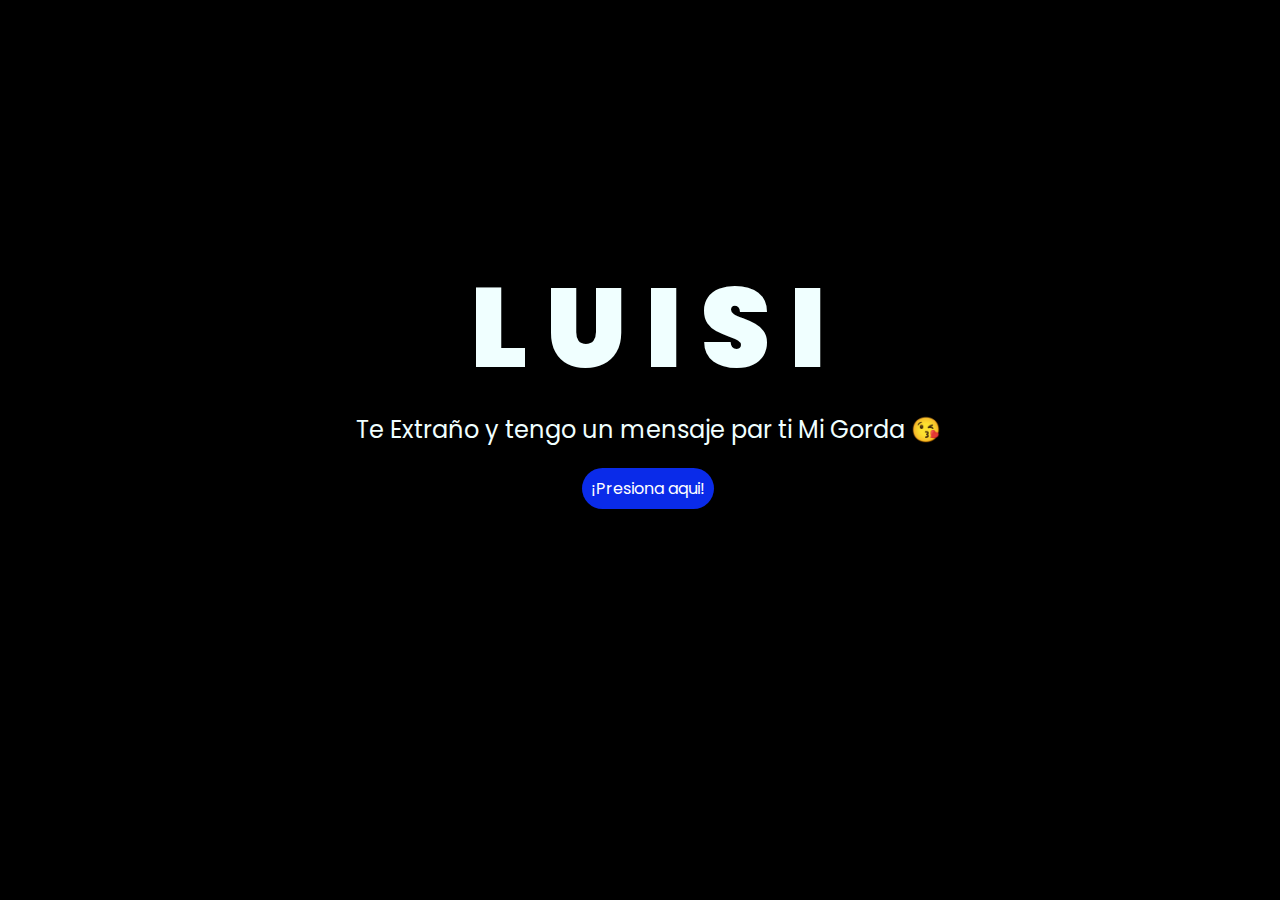
==== index.html @ f87f86c5 "Add files via upload" ====
<!DOCTYPE html>
<html lang="es">

<head>
    <meta charset="UTF-8">
    <meta http-equiv="X-UA-Compatible" content="IE=edge">
    <meta name="viewport" content="width=device-width, initial-scale=1.0">
    <link rel="stylesheet" href="css/style.css">
    <link rel="icon" href="img/flowers.png" type="image/x-icon">
    <title>Flowers</title>
</head>

<body>
    <div class="greetings">
        <span>L</span>
        <span>U</span>
        <span>I</span>
        <span>S</span>
        <span>I</span>
       
    </div>
    <div class="description">
        <span>Te Extraño y tengo un mensaje par ti Mi Gorda 😘</span>
    </div>
    <div class="button">
        <button class="botones">
            <a href="flower.html" style="color: #fff;">¡Presiona aqui!</a>
        </button>
    </div>

    <!-- Créditos -->
    
</body>

</html>
---- css/style.css ----
@import url('https://fonts.googleapis.com/css2?family=Poppins:ital,wght@0,500;1,900&display=swap');
*{
    font-family: 'Poppins',cursive;
}
body{
    color: azure;
    width: 100%;
    height: 82vh;
    display: flex;
    flex-direction: column;
    align-items: center;
    justify-content: center;
    background-color: black;
    /* padding-top: -30; */
}

.botones{
    padding: 9px;
    border-radius: 80px;
    background-color: transparent;
    border: none;
}

.botones a{
    background-color: #0a2be9;
    padding: 9px;
    border-radius: 80px;
    -webkit-border-radius: 80px;
    -moz-border-radius: 80px;
    -ms-border-radius: 80px;
    -o-border-radius: 80px;

}

.botones a:focus{
    background-color: rgb(50, 194, 194);
}

.greetings{
    font-size: 7rem;
    font-weight: 900;
}
.greetings > span{
    animation: glow 2.5s ease-in-out infinite;
}
@keyframes glow{
    0%, 100%{
        color: #fff;
        text-shadow: 0 0 12px #39c6d6, 0 0 50px #39c6d6, 0 0 100px #39c6d6;
    }
    10%, 90%{
        color: #111;
        text-shadow: none;
    }
}
.greetings > span:nth-child(2){
    animation-delay: .2s ;
}
.greetings > span:nth-child(3){
    animation-delay: .4s ;
}
.greetings > span:nth-child(4){
    animation-delay: .6s;
}
.greetings > span:nth-child(5){
    animation-delay: .8s;
}
.greetings > span:nth-child(6){
    animation-delay: 1s;
}

.description{
    font-size: 1.5rem;
    margin-bottom: 20px;
}

.button a{
    text-decoration: none;
    font-size: 1rem;
    color: #111;
}

@media screen and (max-width:574px){
    .greetings{
        display: block;
        font-size: 4rem;
        font-weight: 800;
        text-align: center;
    }
    .description{
        font-size: 2rem;
    }
    
    .button a{
        font-size: 1rem;
    }
}
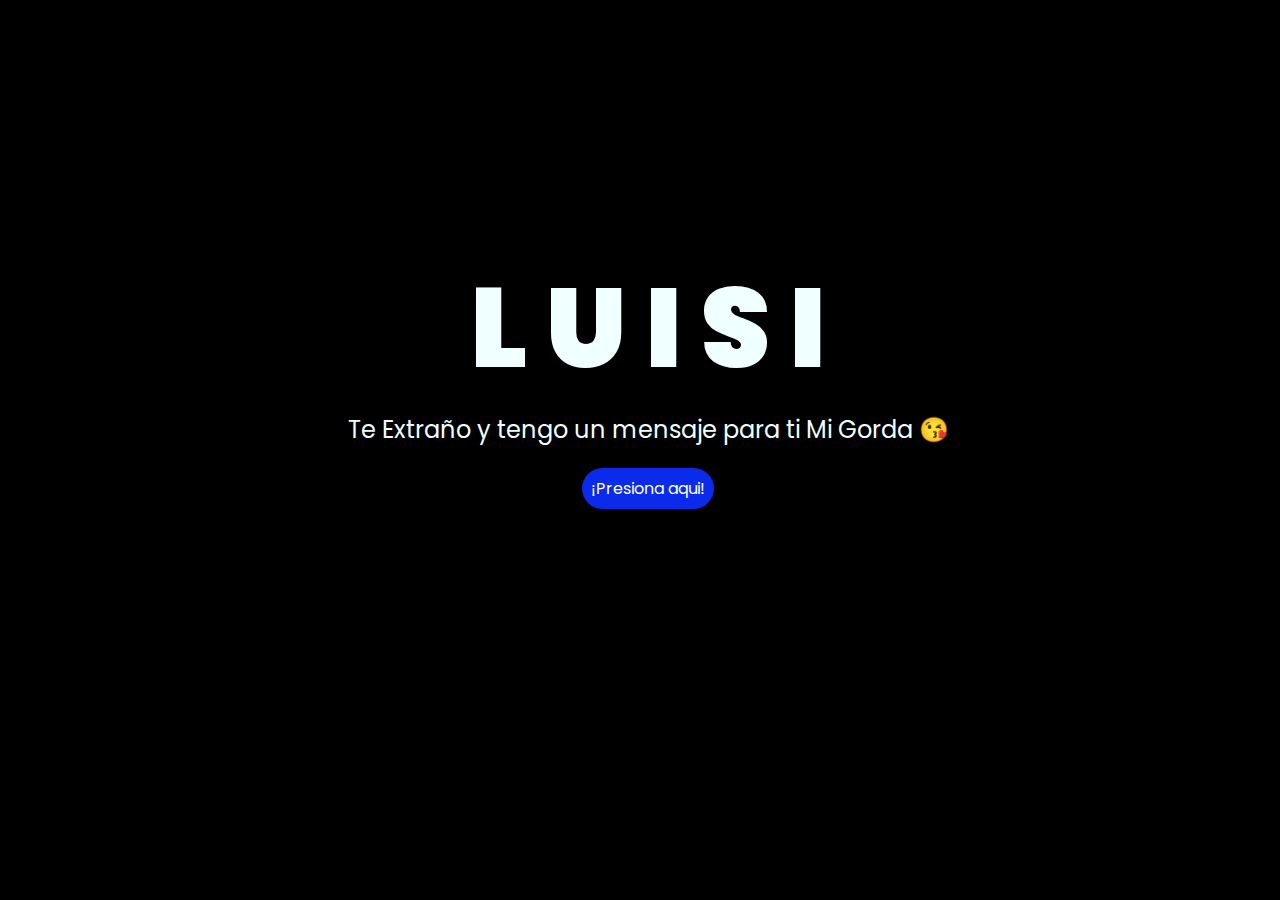
==== commit c644979e: "Update index.html" ====
--- a/index.html
+++ b/index.html
@@ -20,7 +20,7 @@
        
     </div>
     <div class="description">
-        <span>Te Extraño y tengo un mensaje par ti Mi Gorda 😘</span>
+        <span>Te Extraño y tengo un mensaje para ti Mi Gorda 😘</span>
     </div>
     <div class="button">
         <button class="botones">
